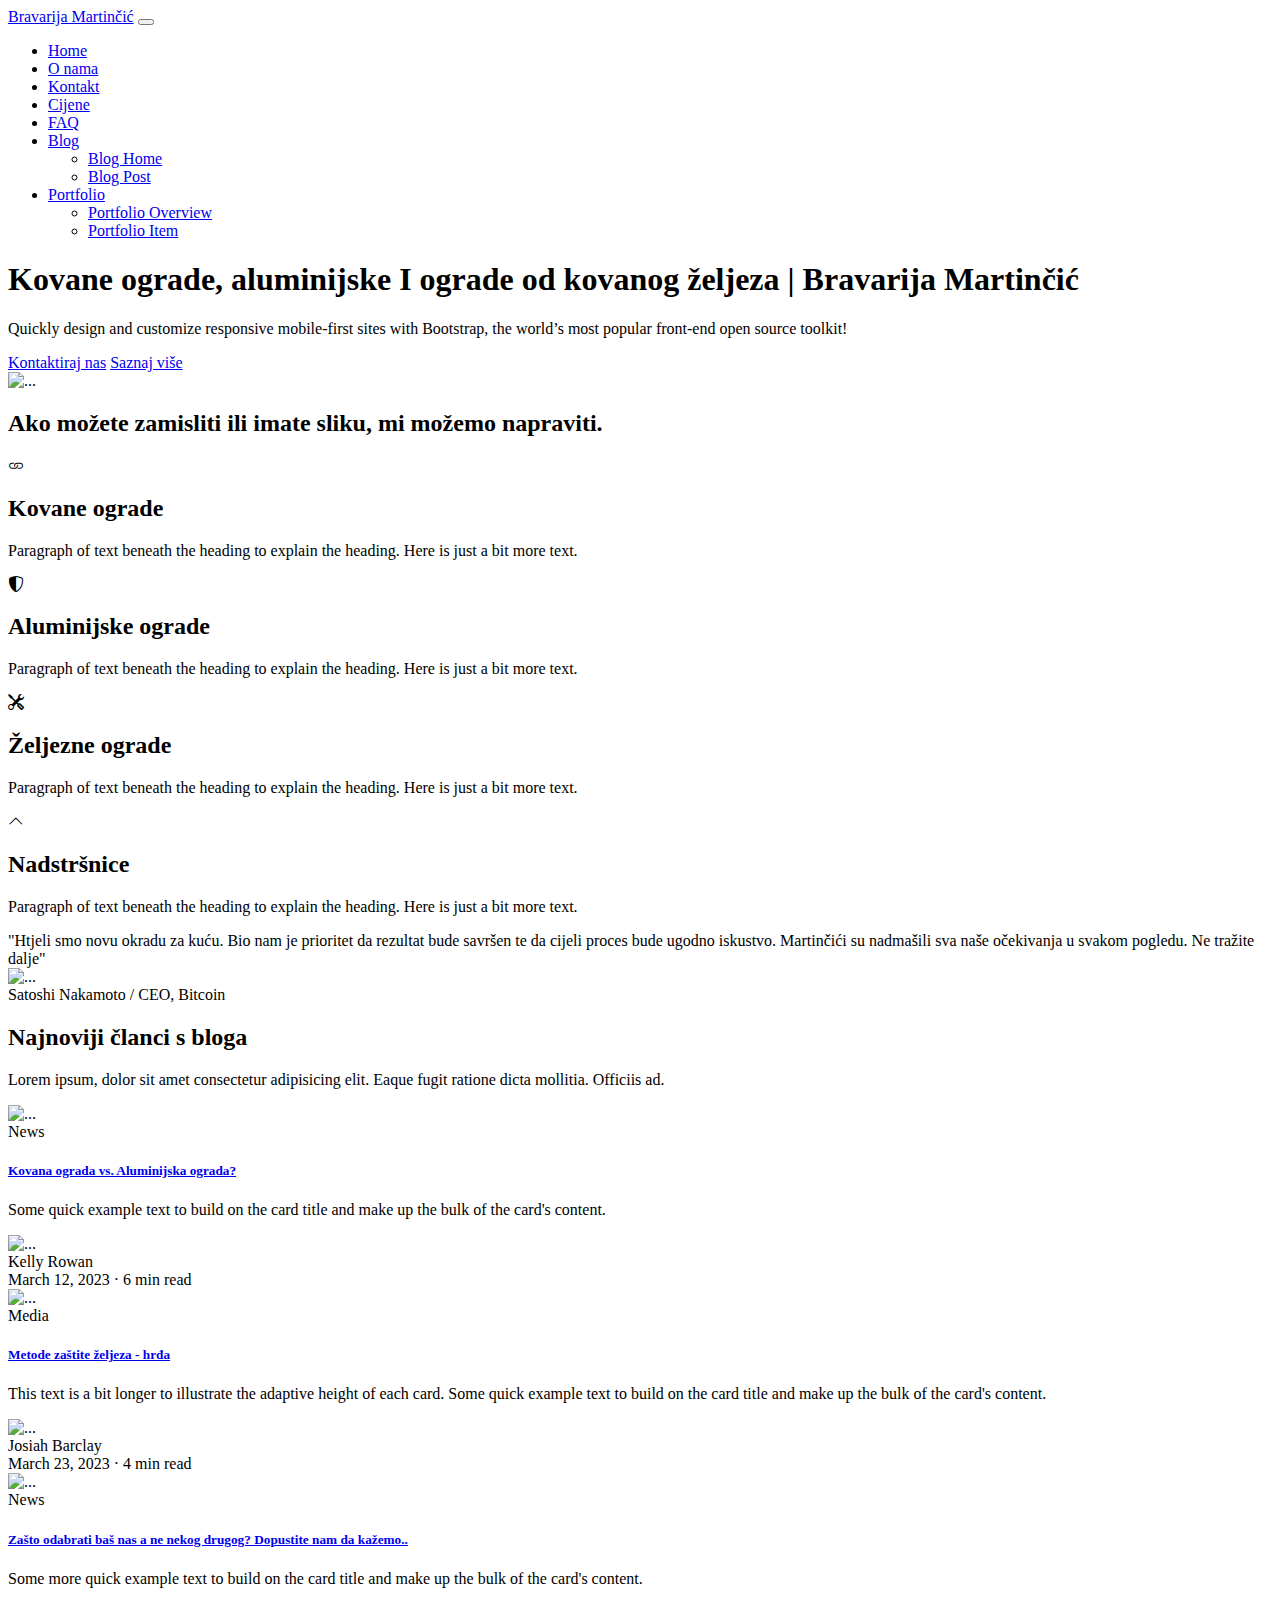
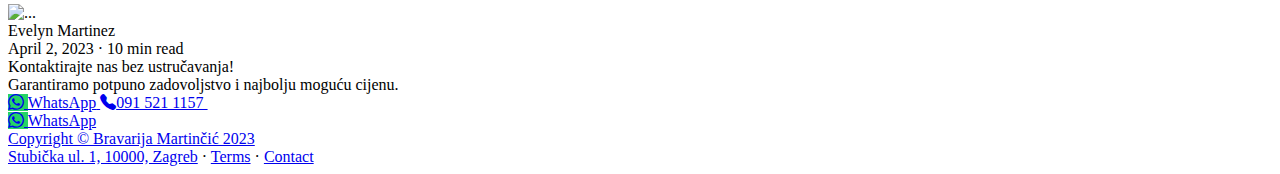
==== startbootstrap-modern-business-gh-pages/index.html @ 23fde4fb "Add files via upload" ====
<!DOCTYPE html>
<html lang="en">
    <head>
        <meta charset="utf-8">
        <meta name="viewport" content="width=device-width, initial-scale=1, shrink-to-fit=no">
        <meta name="description" content="">
        <meta name="author" content="">
        <title>Modern Business - Start Bootstrap Template</title>
	<meta name="robots" content="noindex">
        <!-- Favicon-->
        <link rel="icon" type="image/x-icon" href="assets/favicon.ico">
        <!-- Bootstrap icons-->
        <link href="https://cdn.jsdelivr.net/npm/bootstrap-icons@1.5.0/font/bootstrap-icons.css" rel="stylesheet">
        <!-- Core theme CSS (includes Bootstrap)-->
        <link href="css/styles.css" rel="stylesheet">
    </head>
    <body class="d-flex flex-column h-100">
        <main class="flex-shrink-0">
            <!-- Navigation-->
<nav class="navbar navbar-expand-lg navbar-dark bg-dark fixed-top">
  <div class="container px-5">
    <a class="navbar-brand" href="index.html">Bravarija Martinčić</a>
    <button class="navbar-toggler" type="button" data-bs-toggle="collapse" data-bs-target="#navbarSupportedContent" aria-controls="navbarSupportedContent" aria-expanded="false" aria-label="Toggle navigation">
      <span class="navbar-toggler-icon"></span>
    </button>
    <div class="collapse navbar-collapse" id="navbarSupportedContent">
      <ul class="navbar-nav ms-auto mb-2 mb-lg-0">
        <li class="nav-item"><a class="nav-link" href="index.html">Home</a></li>
        <li class="nav-item"><a class="nav-link" href="about.html">O nama</a></li>
        <li class="nav-item"><a class="nav-link" href="contact.html">Kontakt</a></li>
        <li class="nav-item"><a class="nav-link" href="pricing.html">Cijene</a></li>
        <li class="nav-item"><a class="nav-link" href="faq.html">FAQ</a></li>
        <li class="nav-item dropdown">
          <a class="nav-link dropdown-toggle" id="navbarDropdownBlog" href="#" role="button" data-bs-toggle="dropdown" aria-expanded="false">Blog</a>
          <ul class="dropdown-menu dropdown-menu-end" aria-labelledby="navbarDropdownBlog">
            <li><a class="dropdown-item" href="blog-home.html">Blog Home</a></li>
            <li><a class="dropdown-item" href="blog-post.html">Blog Post</a></li>
          </ul>
        </li>
        <li class="nav-item dropdown">
          <a class="nav-link dropdown-toggle" id="navbarDropdownPortfolio" href="#" role="button" data-bs-toggle="dropdown" aria-expanded="false">Portfolio</a>
          <ul class="dropdown-menu dropdown-menu-end" aria-labelledby="navbarDropdownPortfolio">
            <li><a class="dropdown-item" href="portfolio-overview.html">Portfolio Overview</a></li>
            <li><a class="dropdown-item" href="portfolio-item.html">Portfolio Item</a></li>
          </ul>
        </li>
      </ul>
    </div>
  </div>
</nav>

            <!-- Header-->
            <header class="bg-dark py-5">
                <div class="container px-5">
                    <div class="row gx-5 align-items-center justify-content-center">
                        <div class="col-lg-8 col-xl-7 col-xxl-6">
                            <div class="my-5 text-center text-xl-start">
                                <h1 class="display-5 fw-bolder text-white mb-2">Kovane ograde, aluminijske I ograde od kovanog željeza | Bravarija Martinčić</h1>
                                <p class="lead fw-normal text-white-50 mb-4">Quickly design and customize responsive mobile-first sites with Bootstrap, the world’s most popular front-end open source toolkit!</p>
                                <div class="d-grid gap-3 d-sm-flex justify-content-sm-center justify-content-xl-start">
                                    <a class="btn btn-primary btn-lg px-4 me-sm-3" href="#features">Kontaktiraj nas</a>
                                    <a class="btn btn-outline-light btn-lg px-4" href="#!">Saznaj više</a>
                                </div>
                            </div>
                        </div>
                        <div class="col-xl-5 col-xxl-6 d-none d-xl-block text-center"><img class="img-fluid rounded-3 my-5" src="images/kovana-ograda-bravarija.jpg" alt="..." ></div>
                    </div>
                </div>
            </header>
            <!-- Features section-->
            <section class="py-5" id="features">
                <div class="container px-5 my-5">
                    <div class="row gx-5">
                        <div class="col-lg-4 mb-5 mb-lg-0"><h2 class="fw-bolder mb-0">Ako možete zamisliti ili imate sliku, mi možemo napraviti.</h2></div>
                        <div class="col-lg-8">
                            <div class="row gx-5 row-cols-1 row-cols-md-2">
                                <div class="col mb-5 h-100">
                                    <div class="feature bg-primary bg-gradient text-white rounded-3 mb-3"><i class="bi bi-link"></i></div>
                                    <h2 class="h5">Kovane ograde</h2>
                                    <p class="mb-0">Paragraph of text beneath the heading to explain the heading. Here is just a bit more text.</p>
                                </div>
                                <div class="col mb-5 h-100">
                                    <div class="feature bg-primary bg-gradient text-white rounded-3 mb-3"><i class="bi bi-shield-shaded"></i></div>
                                    <h2 class="h5">Aluminijske ograde</h2>
                                    <p class="mb-0">Paragraph of text beneath the heading to explain the heading. Here is just a bit more text.</p>
                                </div>
                                <div class="col mb-5 mb-md-0 h-100">
                                    <div class="feature bg-primary bg-gradient text-white rounded-3 mb-3"><i class="bi bi-tools"></i></div>
                                    <h2 class="h5">Željezne ograde</h2>
                                    <p class="mb-0">Paragraph of text beneath the heading to explain the heading. Here is just a bit more text.</p>
                                </div>
                                <div class="col h-100">
                                    <div class="feature bg-primary bg-gradient text-white rounded-3 mb-3"><i class="bi bi-chevron-up"></i></div>
                                    <h2 class="h5">Nadstršnice</h2>
                                    <p class="mb-0">Paragraph of text beneath the heading to explain the heading. Here is just a bit more text.</p>
                                </div>
                            </div>
                        </div>
                    </div>
                </div>
            </section>
            <!-- Testimonial section-->
            <div class="py-5 bg-light">
                <div class="container px-5 my-5">
                    <div class="row gx-5 justify-content-center">
                        <div class="col-lg-10 col-xl-7">
                            <div class="text-center">
                                <div class="fs-4 mb-4 fst-italic">"Htjeli smo novu okradu za kuću. Bio nam je prioritet da rezultat bude savršen te da cijeli proces bude ugodno iskustvo. Martinčići su nadmašili sva naše očekivanja u svakom pogledu. Ne tražite dalje"</div>
                                <div class="d-flex align-items-center justify-content-center">
                                    <img class="rounded-circle me-3" src="https://dummyimage.com/40x40/ced4da/6c757d" alt="..." >
                                    <div class="fw-bold">
                                        Satoshi Nakamoto
                                        <span class="fw-bold text-primary mx-1">/</span>
                                        CEO, Bitcoin
                                    </div>
                                </div>
                            </div>
                        </div>
                    </div>
                </div>
            </div>
            <!-- Blog preview section-->
            <section class="py-5">
                <div class="container px-5 my-5">
                    <div class="row gx-5 justify-content-center">
                        <div class="col-lg-8 col-xl-6">
                            <div class="text-center">
                                <h2 class="fw-bolder">Najnoviji članci s bloga</h2>
                                <p class="lead fw-normal text-muted mb-5">Lorem ipsum, dolor sit amet consectetur adipisicing elit. Eaque fugit ratione dicta mollitia. Officiis ad.</p>
                            </div>
                        </div>
                    </div>
                    <div class="row gx-5">
                        <div class="col-lg-4 mb-5">
                            <div class="card h-100 shadow border-0">
                                <img class="card-img-top" src="https://dummyimage.com/600x350/ced4da/6c757d" alt="..." >
                                <div class="card-body p-4">
                                    <div class="badge bg-primary bg-gradient rounded-pill mb-2">News</div>
                                    <a class="text-decoration-none link-dark stretched-link" href="#!"><h5 class="card-title mb-3">Kovana ograda vs. Aluminijska ograda?</h5></a>
                                    <p class="card-text mb-0">Some quick example text to build on the card title and make up the bulk of the card's content.</p>
                                </div>
                                <div class="card-footer p-4 pt-0 bg-transparent border-top-0">
                                    <div class="d-flex align-items-end justify-content-between">
                                        <div class="d-flex align-items-center">
                                            <img class="rounded-circle me-3" src="https://dummyimage.com/40x40/ced4da/6c757d" alt="..." >
                                            <div class="small">
                                                <div class="fw-bold">Kelly Rowan</div>
                                                <div class="text-muted">March 12, 2023 &middot; 6 min read</div>
                                            </div>
                                        </div>
                                    </div>
                                </div>
                            </div>
                        </div>
                        <div class="col-lg-4 mb-5">
                            <div class="card h-100 shadow border-0">
                                <img class="card-img-top" src="https://dummyimage.com/600x350/adb5bd/495057" alt="..." >
                                <div class="card-body p-4">
                                    <div class="badge bg-primary bg-gradient rounded-pill mb-2">Media</div>
                                    <a class="text-decoration-none link-dark stretched-link" href="#!"><h5 class="card-title mb-3">Metode zaštite željeza - hrđa</h5></a>
                                    <p class="card-text mb-0">This text is a bit longer to illustrate the adaptive height of each card. Some quick example text to build on the card title and make up the bulk of the card's content.</p>
                                </div>
                                <div class="card-footer p-4 pt-0 bg-transparent border-top-0">
                                    <div class="d-flex align-items-end justify-content-between">
                                        <div class="d-flex align-items-center">
                                            <img class="rounded-circle me-3" src="https://dummyimage.com/40x40/ced4da/6c757d" alt="..." >
                                            <div class="small">
                                                <div class="fw-bold">Josiah Barclay</div>
                                                <div class="text-muted">March 23, 2023 &middot; 4 min read</div>
                                            </div>
                                        </div>
                                    </div>
                                </div>
                            </div>
                        </div>
                        <div class="col-lg-4 mb-5">
                            <div class="card h-100 shadow border-0">
                                <img class="card-img-top" src="https://dummyimage.com/600x350/6c757d/343a40" alt="..." >
                                <div class="card-body p-4">
                                    <div class="badge bg-primary bg-gradient rounded-pill mb-2">News</div>
                                    <a class="text-decoration-none link-dark stretched-link" href="#!"><h5 class="card-title mb-3">Zašto odabrati baš nas a ne nekog drugog? Dopustite nam da kažemo..</h5></a>
                                    <p class="card-text mb-0">Some more quick example text to build on the card title and make up the bulk of the card's content.</p>
                                </div>
                                <div class="card-footer p-4 pt-0 bg-transparent border-top-0">
                                    <div class="d-flex align-items-end justify-content-between">
                                        <div class="d-flex align-items-center">
                                            <img class="rounded-circle me-3" src="https://dummyimage.com/40x40/ced4da/6c757d" alt="..." >
                                            <div class="small">
                                                <div class="fw-bold">Evelyn Martinez</div>
                                                <div class="text-muted">April 2, 2023 &middot; 10 min read</div>
                                            </div>
                                        </div>
                                    </div>
                                </div>
                            </div>
                        </div>
                    </div>

<aside class="bg-primary bg-gradient rounded-3 p-4 p-sm-5 mt-5">
  <div class="d-flex align-items-center justify-content-between flex-column flex-xl-row text-center text-xl-start">
    <div class="mb-4 mb-xl-0">
      <div class="fs-3 fw-bold text-white">Kontaktirajte nas bez ustručavanja!</div>
      <div class="text-white-50">Garantiramo potpuno zadovoljstvo i najbolju moguću cijenu.</div>
    </div>
    <div class="ms-xl-4">
      <div class="d-flex flex-column flex-md-row">
        <a href="https://api.whatsapp.com/send?phone=385915211157" target="_blank" rel="noopener noreferrer" class="small text-white d-flex align-items-center mb-2 mb-md-0 me-md-3">
          <span class="bg-whatsapp-green rounded-circle d-flex align-items-center justify-content-center" style="width: 40px; height: 40px;">
            <i class="bi bi-whatsapp fs-3 text-white"></i>
          </span>
          <span class="ms-2">WhatsApp</span>
        </a>
        <a href="tel:+385915211157" class="text-white text-decoration-none d-flex align-items-center mb-2 mb-md-0 me-md-3">
          <i class="bi bi-telephone-fill fs-4 me-2"></i>091 521 1157
        </a>
        <a href="mailto:info@bravarijamartincic.hr" class="white-link text-white text-decoration-none d-flex align-items-center mb-2 mb-md-0 me-md-3">
          <i class="bi bi-envelope-fill fs-4 me-2"></i>info@bravarijamartincic.hr
        </a>
      </div>
    </div>
  </div>
</aside>

<style>
.bg-whatsapp-green {
  background-color: #25D366;
}

.white-link {
  color: white;
}
.white-link:hover {
  color: white;
}
.white-link:visited {
  color: white;
}

@media only screen and (max-width: 768px) {
  .whatsapp-icon-text {
    display: none;
  }
  
  .whatsapp-icon-only {
    display: block;
  }
}

@media only screen and (min-width: 769px) {
  .whatsapp-icon-text {
    display: flex;
  }
  
  .whatsapp-icon-only {
    display: none;
  }
}
</style>

<div class="d-none d-md-block whatsapp-icon-text">
  <a href="https://api.whatsapp.com/send?phone=385915211157" target="_blank" rel="noopener noreferrer" class="small text-white d-flex align-items-center mb-2 mb-md-0 me-md-3">
    <span class="bg-whatsapp-green rounded-circle d-flex align-items-center justify-content-center" style="width: 40px; height: 40px;">
      <i class="bi bi-whatsapp fs-3 text-white"></i>
    </span>
    <span class="ms-2">WhatsApp</span>
  </a>
</div>

<div class="d-block d-md-none whatsapp-icon-only">
  <a href="https://api.whatsapp.com/send?phone=385915211157"






                            </div>
                        </div>
                    </aside>
                </div>
            </section>
        </main>
        <!-- Footer-->
   <footer class="bg-dark py-4 mt-auto">
  <div class="container px-5">
    <div class="row align-items-center justify-content-between flex-column flex-sm-row">
      <div class="col-auto">
        <div class="small m-0 text-white">Copyright
          &copy; Bravarija Martinčić 2023
        </div>
      </div>
      <div class="col-auto">
        <a class="link-light small" href="https://goo.gl/maps/E6EeCcBs7m1qWCoU7" target="_blank">Stubička ul. 1, 10000, Zagreb</a>
        <span class="text-white mx-1">&middot;</span>
        <a class="link-light small" href="#!">Terms</a>
        <span class="text-white mx-1">&middot;</span>
        <a class="link-light small" href="#!">Contact</a>
      </div>
    </div>
  </div>
</footer>
        <!-- Bootstrap core JS-->
        <script src="https://cdn.jsdelivr.net/npm/bootstrap@5.2.3/dist/js/bootstrap.bundle.min.js"></script>
        <!-- Core theme JS-->
        <script src="js/scripts.js"></script>
    </body>
</html>
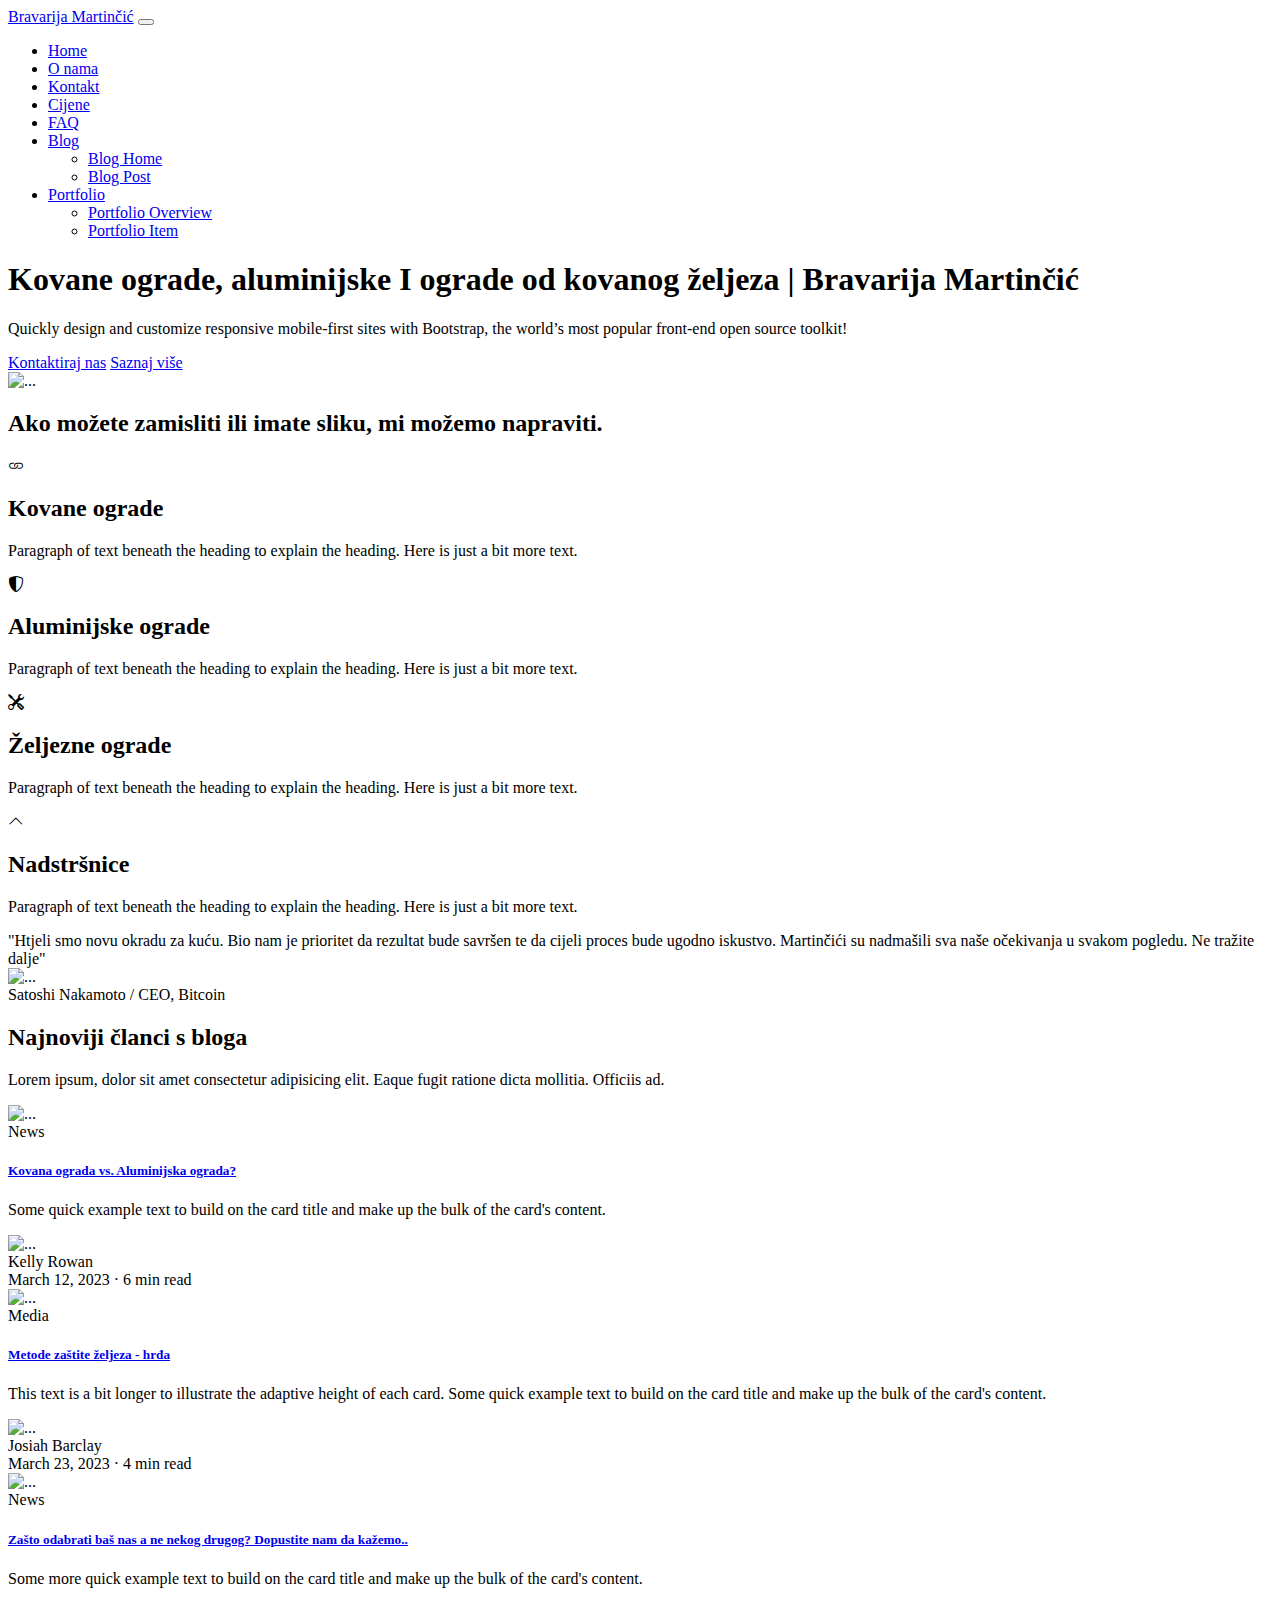
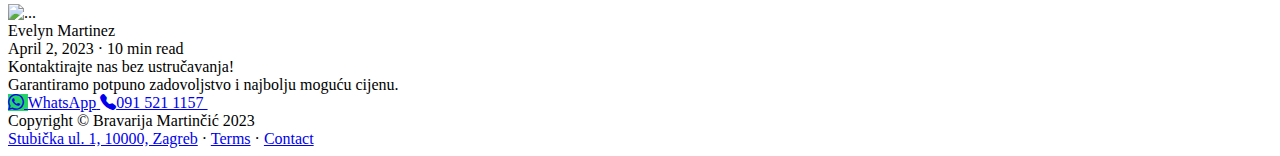
==== commit dbff857a: "Add files via upload" ====
--- a/startbootstrap-modern-business-gh-pages/index.html
+++ b/startbootstrap-modern-business-gh-pages/index.html
@@ -195,7 +195,7 @@
                             </div>
                         </div>
                     </div>
-
+<!-- Call to action-->
 <aside class="bg-primary bg-gradient rounded-3 p-4 p-sm-5 mt-5">
   <div class="d-flex align-items-center justify-content-between flex-column flex-xl-row text-center text-xl-start">
     <div class="mb-4 mb-xl-0">
@@ -204,16 +204,16 @@
     </div>
     <div class="ms-xl-4">
       <div class="d-flex flex-column flex-md-row">
-        <a href="https://api.whatsapp.com/send?phone=385915211157" target="_blank" rel="noopener noreferrer" class="small text-white d-flex align-items-center mb-2 mb-md-0 me-md-3">
+        <a href="https://api.whatsapp.com/send?phone=385915211157" target="_blank" rel="noopener noreferrer" class="small text-white d-inline-flex align-items-center mb-2 mb-md-0 me-md-3">
           <span class="bg-whatsapp-green rounded-circle d-flex align-items-center justify-content-center" style="width: 40px; height: 40px;">
             <i class="bi bi-whatsapp fs-3 text-white"></i>
           </span>
           <span class="ms-2">WhatsApp</span>
         </a>
-        <a href="tel:+385915211157" class="text-white text-decoration-none d-flex align-items-center mb-2 mb-md-0 me-md-3">
+        <a href="tel:+385915211157" class="text-white text-decoration-none d-inline-flex align-items-center mb-2 mb-md-0 me-md-3">
           <i class="bi bi-telephone-fill fs-4 me-2"></i>091 521 1157
         </a>
-        <a href="mailto:info@bravarijamartincic.hr" class="white-link text-white text-decoration-none d-flex align-items-center mb-2 mb-md-0 me-md-3">
+        <a href="mailto:info@bravarijamartincic.hr" class="white-link text-white text-decoration-none d-inline-flex align-items-center mb-2 mb-md-0 me-md-3">
           <i class="bi bi-envelope-fill fs-4 me-2"></i>info@bravarijamartincic.hr
         </a>
       </div>
@@ -235,39 +235,7 @@
 .white-link:visited {
   color: white;
 }
-
-@media only screen and (max-width: 768px) {
-  .whatsapp-icon-text {
-    display: none;
-  }
-  
-  .whatsapp-icon-only {
-    display: block;
-  }
-}
-
-@media only screen and (min-width: 769px) {
-  .whatsapp-icon-text {
-    display: flex;
-  }
-  
-  .whatsapp-icon-only {
-    display: none;
-  }
-}
 </style>
-
-<div class="d-none d-md-block whatsapp-icon-text">
-  <a href="https://api.whatsapp.com/send?phone=385915211157" target="_blank" rel="noopener noreferrer" class="small text-white d-flex align-items-center mb-2 mb-md-0 me-md-3">
-    <span class="bg-whatsapp-green rounded-circle d-flex align-items-center justify-content-center" style="width: 40px; height: 40px;">
-      <i class="bi bi-whatsapp fs-3 text-white"></i>
-    </span>
-    <span class="ms-2">WhatsApp</span>
-  </a>
-</div>
-
-<div class="d-block d-md-none whatsapp-icon-only">
-  <a href="https://api.whatsapp.com/send?phone=385915211157"
 
 
 
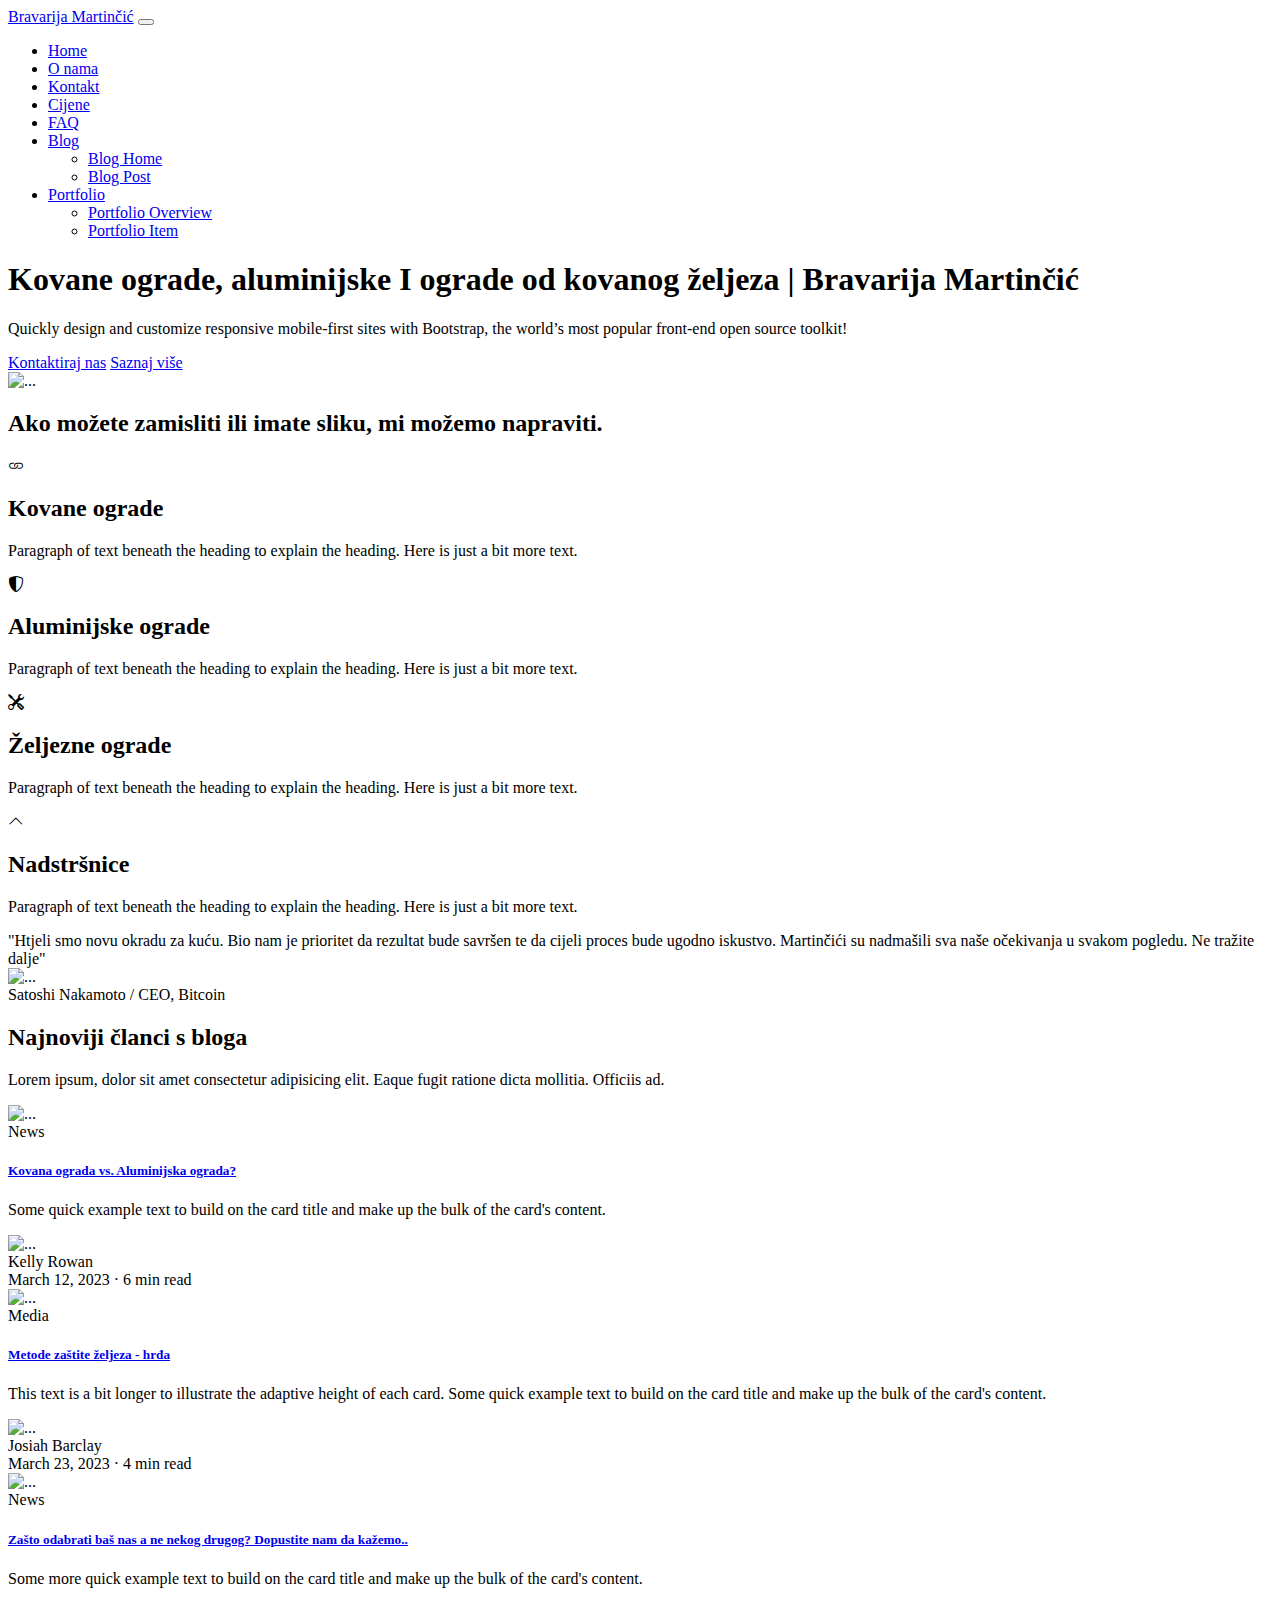
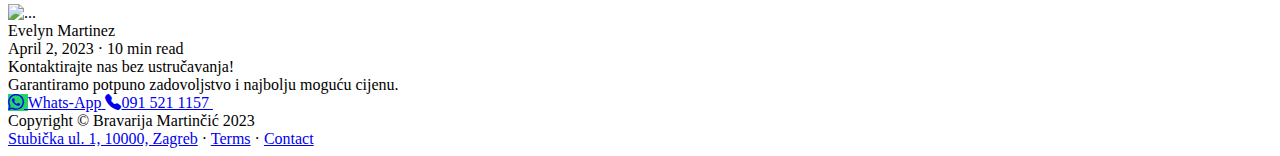
==== commit b4469e18: "Add files via upload" ====
--- a/startbootstrap-modern-business-gh-pages/index.html
+++ b/startbootstrap-modern-business-gh-pages/index.html
@@ -208,7 +208,7 @@
           <span class="bg-whatsapp-green rounded-circle d-flex align-items-center justify-content-center" style="width: 40px; height: 40px;">
             <i class="bi bi-whatsapp fs-3 text-white"></i>
           </span>
-          <span class="ms-2">WhatsApp</span>
+          <span class="ms-2">Whats-App</span>
         </a>
         <a href="tel:+385915211157" class="text-white text-decoration-none d-inline-flex align-items-center mb-2 mb-md-0 me-md-3">
           <i class="bi bi-telephone-fill fs-4 me-2"></i>091 521 1157
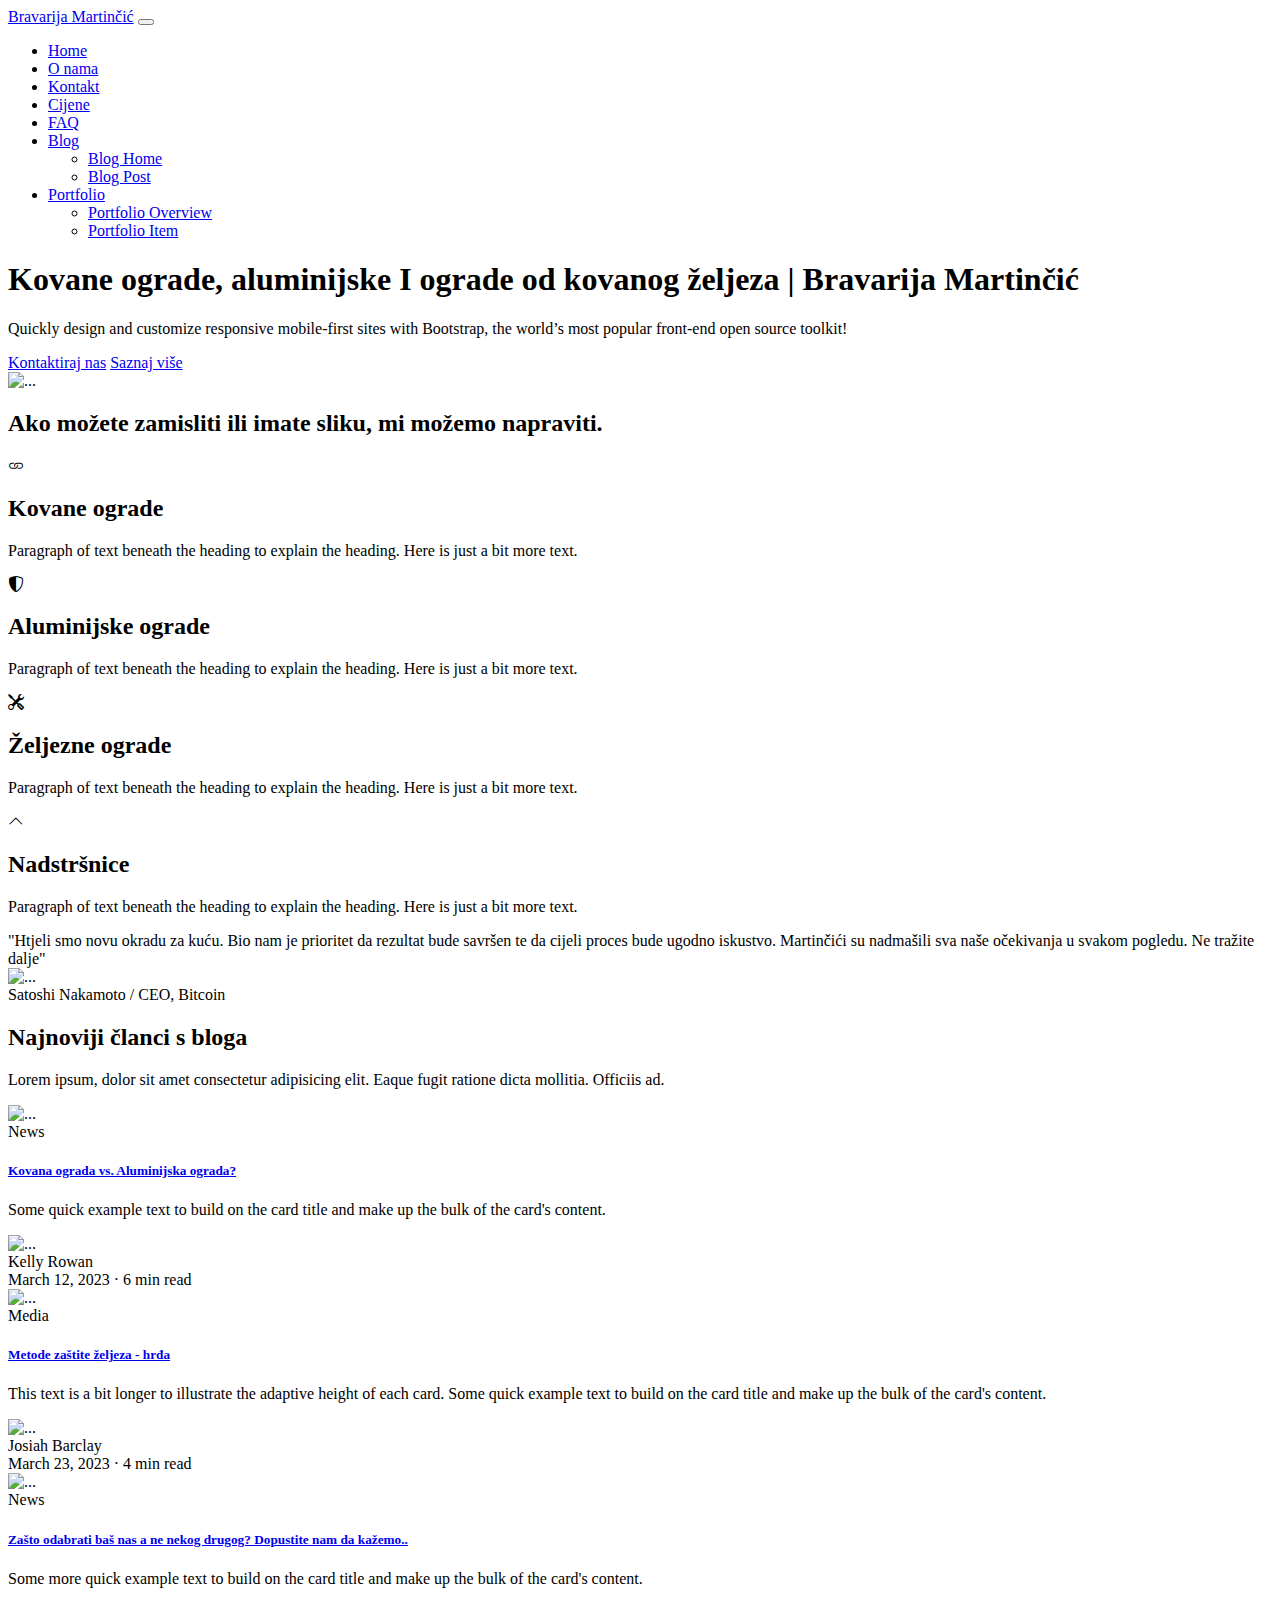
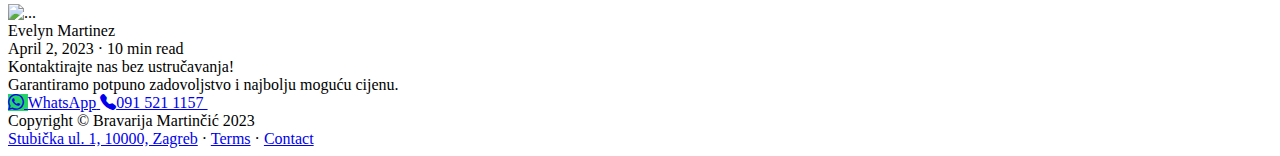
==== commit 4e631dac: "Add files via upload" ====
--- a/startbootstrap-modern-business-gh-pages/index.html
+++ b/startbootstrap-modern-business-gh-pages/index.html
@@ -208,7 +208,7 @@
           <span class="bg-whatsapp-green rounded-circle d-flex align-items-center justify-content-center" style="width: 40px; height: 40px;">
             <i class="bi bi-whatsapp fs-3 text-white"></i>
           </span>
-          <span class="ms-2">Whats-App</span>
+          <span class="ms-2">WhatsApp</span>
         </a>
         <a href="tel:+385915211157" class="text-white text-decoration-none d-inline-flex align-items-center mb-2 mb-md-0 me-md-3">
           <i class="bi bi-telephone-fill fs-4 me-2"></i>091 521 1157
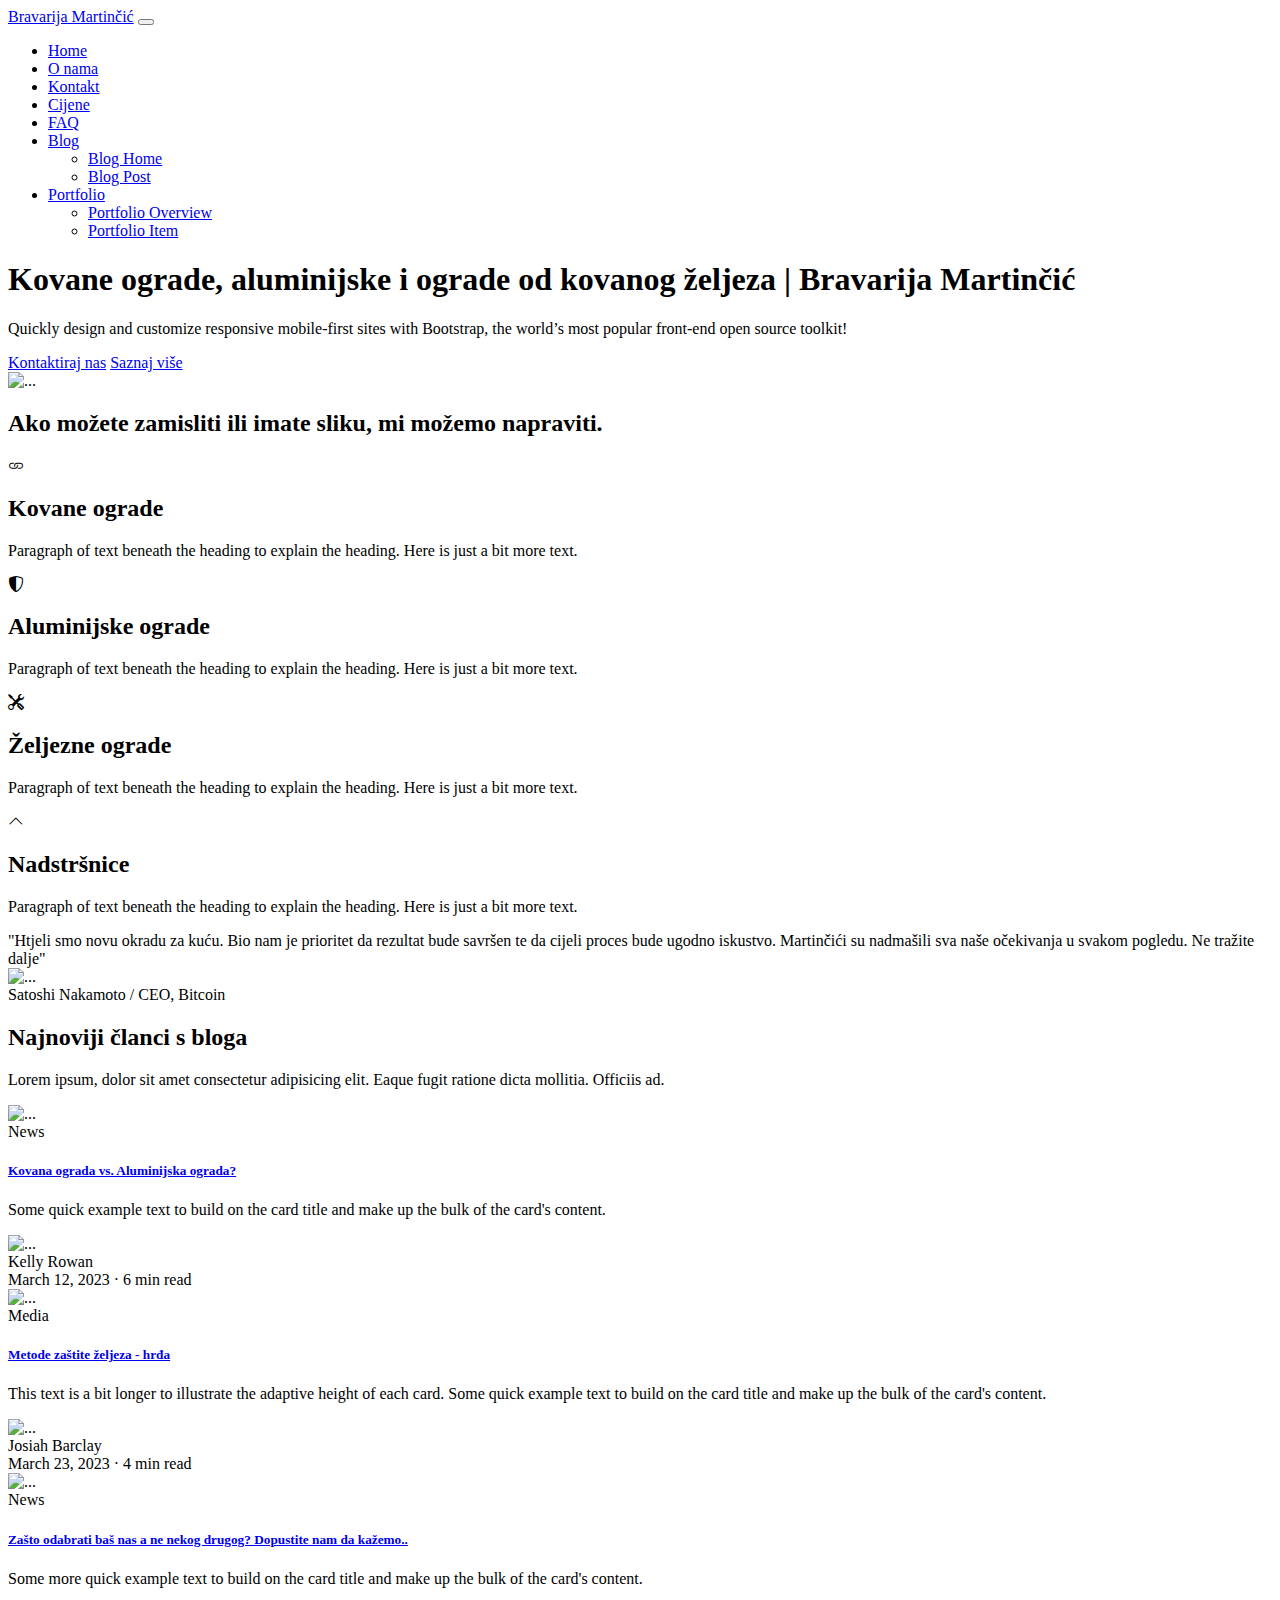
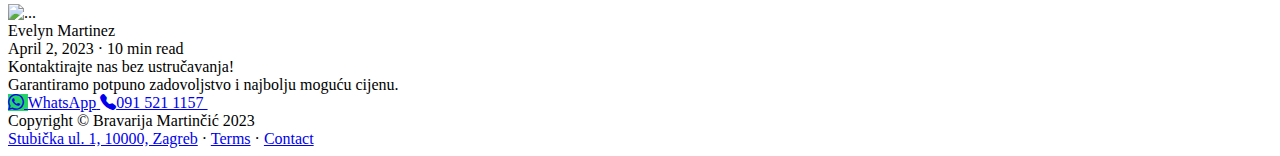
==== commit de68f63d: "Add files via upload" ====
--- a/startbootstrap-modern-business-gh-pages/index.html
+++ b/startbootstrap-modern-business-gh-pages/index.html
@@ -55,7 +55,7 @@
                     <div class="row gx-5 align-items-center justify-content-center">
                         <div class="col-lg-8 col-xl-7 col-xxl-6">
                             <div class="my-5 text-center text-xl-start">
-                                <h1 class="display-5 fw-bolder text-white mb-2">Kovane ograde, aluminijske I ograde od kovanog željeza | Bravarija Martinčić</h1>
+                                <h1 class="display-5 fw-bolder text-white mb-2">Kovane ograde, aluminijske i ograde od kovanog željeza | Bravarija Martinčić</h1>
                                 <p class="lead fw-normal text-white-50 mb-4">Quickly design and customize responsive mobile-first sites with Bootstrap, the world’s most popular front-end open source toolkit!</p>
                                 <div class="d-grid gap-3 d-sm-flex justify-content-sm-center justify-content-xl-start">
                                     <a class="btn btn-primary btn-lg px-4 me-sm-3" href="#features">Kontaktiraj nas</a>
@@ -133,7 +133,7 @@
                     <div class="row gx-5">
                         <div class="col-lg-4 mb-5">
                             <div class="card h-100 shadow border-0">
-                                <img class="card-img-top" src="https://dummyimage.com/600x350/ced4da/6c757d" alt="..." >
+                                <img class="card-img-top" src="images/1.jpg" alt="..." >
                                 <div class="card-body p-4">
                                     <div class="badge bg-primary bg-gradient rounded-pill mb-2">News</div>
                                     <a class="text-decoration-none link-dark stretched-link" href="#!"><h5 class="card-title mb-3">Kovana ograda vs. Aluminijska ograda?</h5></a>
@@ -154,7 +154,7 @@
                         </div>
                         <div class="col-lg-4 mb-5">
                             <div class="card h-100 shadow border-0">
-                                <img class="card-img-top" src="https://dummyimage.com/600x350/adb5bd/495057" alt="..." >
+                                <img class="card-img-top" src="images/1.jpg" alt="..." >
                                 <div class="card-body p-4">
                                     <div class="badge bg-primary bg-gradient rounded-pill mb-2">Media</div>
                                     <a class="text-decoration-none link-dark stretched-link" href="#!"><h5 class="card-title mb-3">Metode zaštite željeza - hrđa</h5></a>
@@ -175,7 +175,7 @@
                         </div>
                         <div class="col-lg-4 mb-5">
                             <div class="card h-100 shadow border-0">
-                                <img class="card-img-top" src="https://dummyimage.com/600x350/6c757d/343a40" alt="..." >
+                                <img class="card-img-top" src="images/1.jpg" alt="..." >
                                 <div class="card-body p-4">
                                     <div class="badge bg-primary bg-gradient rounded-pill mb-2">News</div>
                                     <a class="text-decoration-none link-dark stretched-link" href="#!"><h5 class="card-title mb-3">Zašto odabrati baš nas a ne nekog drugog? Dopustite nam da kažemo..</h5></a>
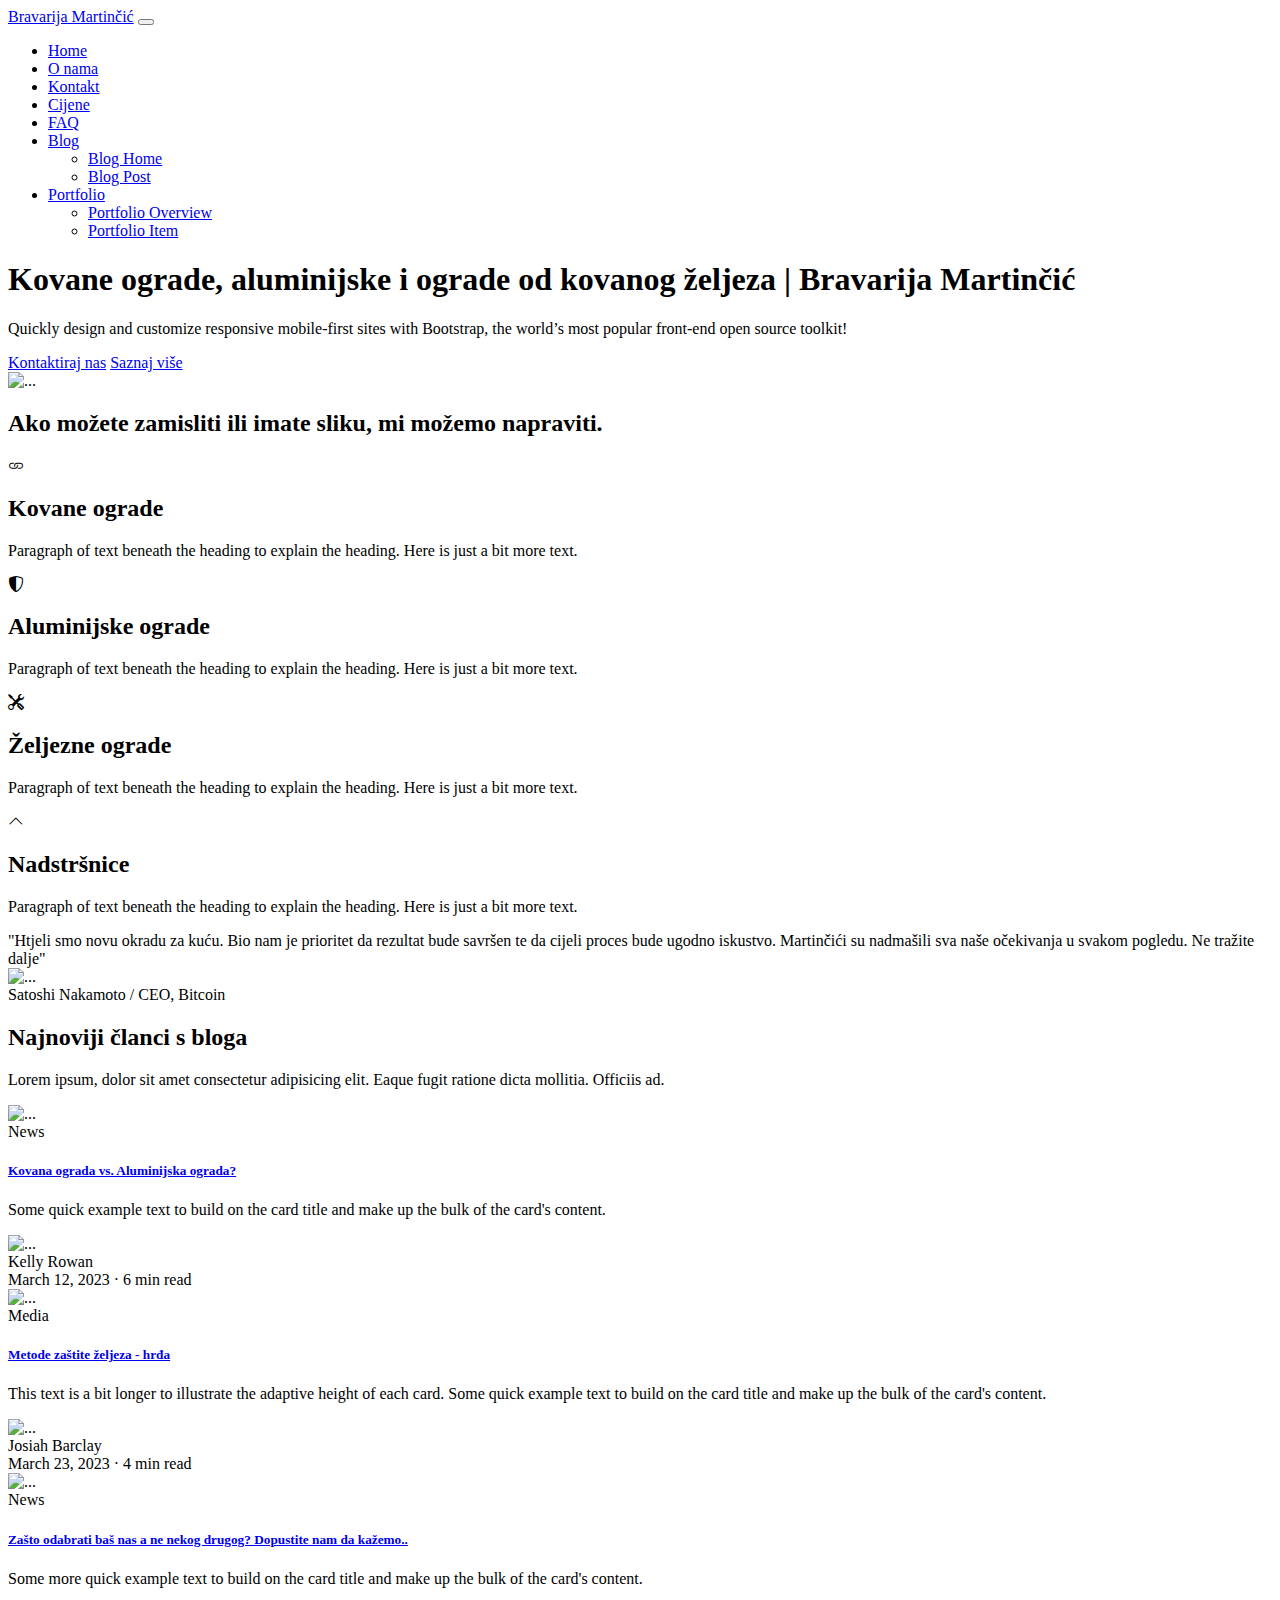
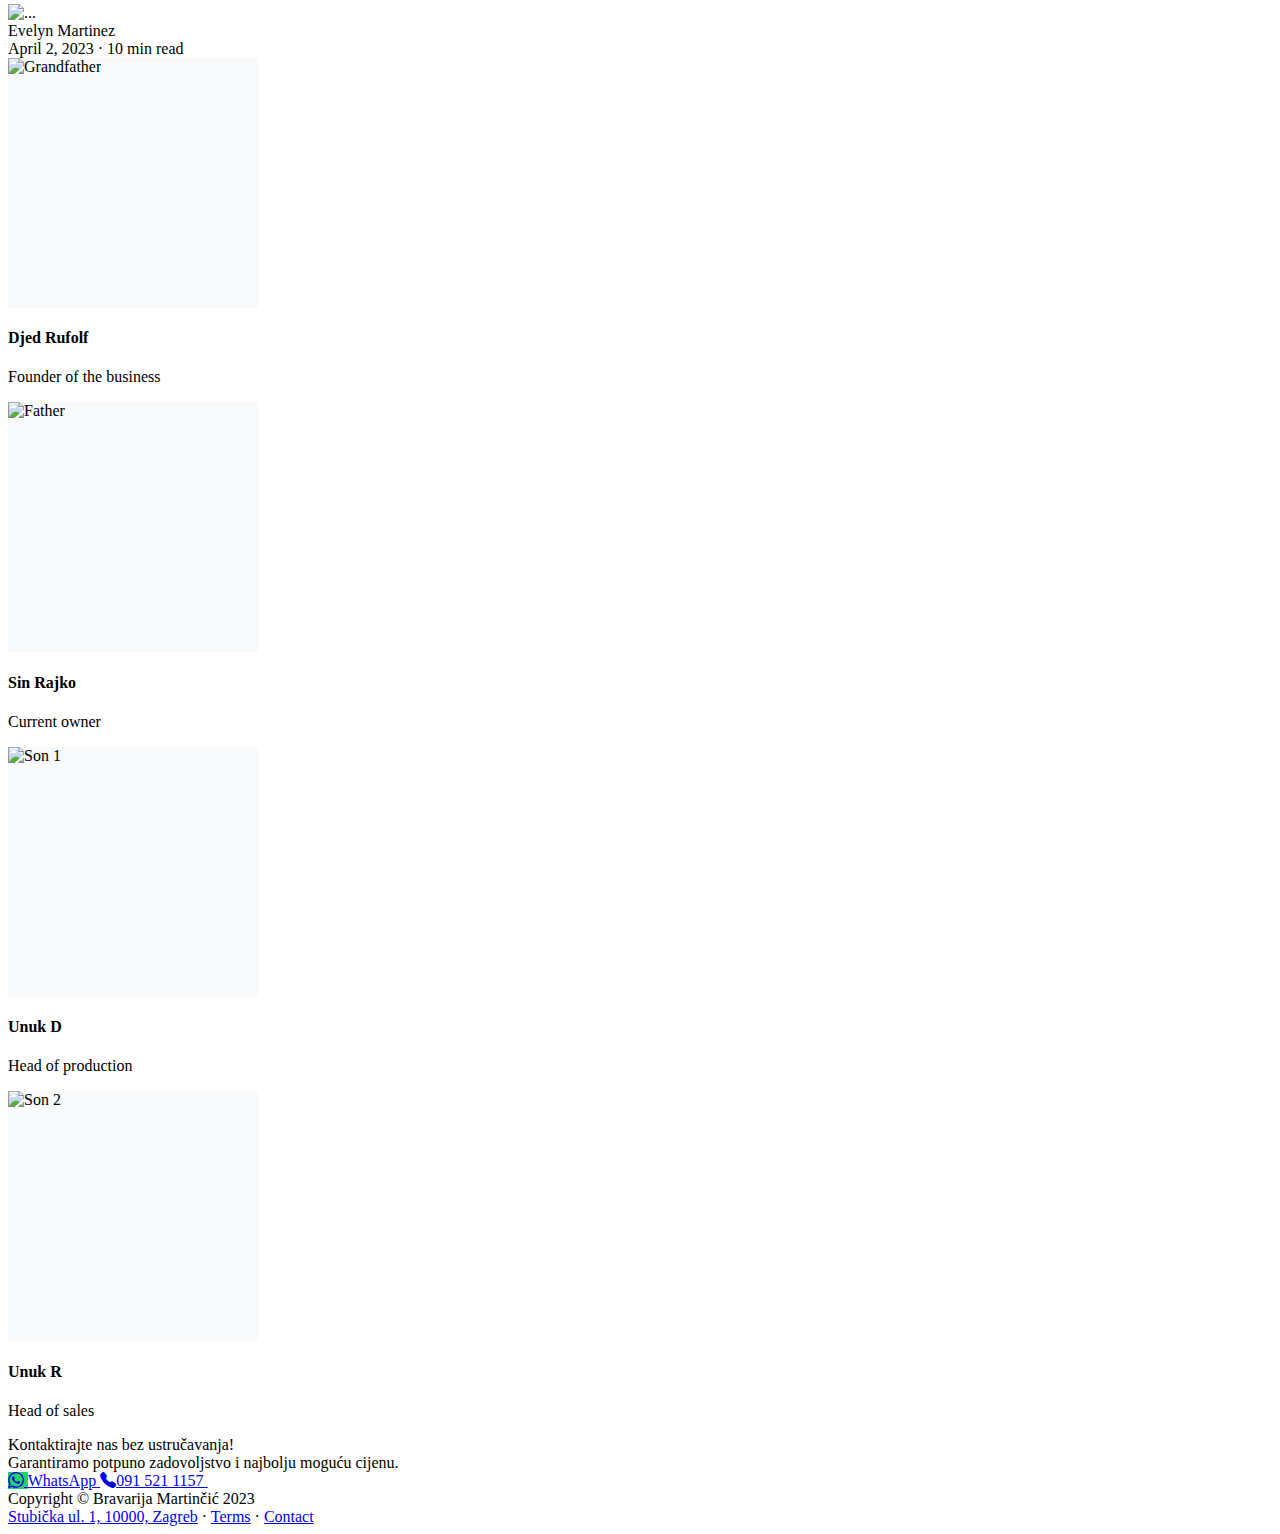
==== commit d0075975: "Add files via upload" ====
--- a/startbootstrap-modern-business-gh-pages/index.html
+++ b/startbootstrap-modern-business-gh-pages/index.html
@@ -195,6 +195,44 @@
                             </div>
                         </div>
                     </div>
+
+
+<section class="mt-5">
+  <div class="container">
+    <div class="row justify-content-center">
+      <div class="col-md-3 col-sm-6 d-flex flex-column justify-content-center align-items-center">
+        <div class="rounded-circle overflow-hidden d-flex justify-content-center align-items-center" style="width: 250px; height: 250px; background-color: #F8F9FA;">
+          <img src="images/12.jpg" class="img-fluid" alt="Grandfather">
+        </div>
+        <h4 class="text-center mt-4 mb-0">Djed Rufolf</h4>
+        <p class="text-center">Founder of the business</p>
+      </div>
+      <div class="col-md-3 col-sm-6 d-flex flex-column justify-content-center align-items-center">
+        <div class="rounded-circle overflow-hidden d-flex justify-content-center align-items-center" style="width: 250px; height: 250px; background-color: #F8F9FA;">
+          <img src="images/2.jpg" class="img-fluid" alt="Father">
+        </div>
+        <h4 class="text-center mt-4 mb-0">Sin Rajko</h4>
+        <p class="text-center">Current owner</p>
+      </div>
+      <div class="col-md-3 col-sm-6 d-flex flex-column justify-content-center align-items-center">
+        <div class="rounded-circle overflow-hidden d-flex justify-content-center align-items-center" style="width: 250px; height: 250px; background-color: #F8F9FA;">
+          <img src="images/2.jpg" class="img-fluid" alt="Son 1">
+        </div>
+        <h4 class="text-center mt-4 mb-0">Unuk D</h4>
+        <p class="text-center">Head of production</p>
+      </div>
+      <div class="col-md-3 col-sm-6 d-flex flex-column justify-content-center align-items-center">
+        <div class="rounded-circle overflow-hidden d-flex justify-content-center align-items-center" style="width: 250px; height: 250px; background-color: #F8F9FA;">
+          <img src="images/2.jpg" class="img-fluid" alt="Son 2">
+        </div>
+        <h4 class="text-center mt-4 mb-0">Unuk R</h4>
+        <p class="text-center">Head of sales</p>
+      </div>
+    </div>
+  </div>
+</section>
+
+
 <!-- Call to action-->
 <aside class="bg-primary bg-gradient rounded-3 p-4 p-sm-5 mt-5">
   <div class="d-flex align-items-center justify-content-between flex-column flex-xl-row text-center text-xl-start">
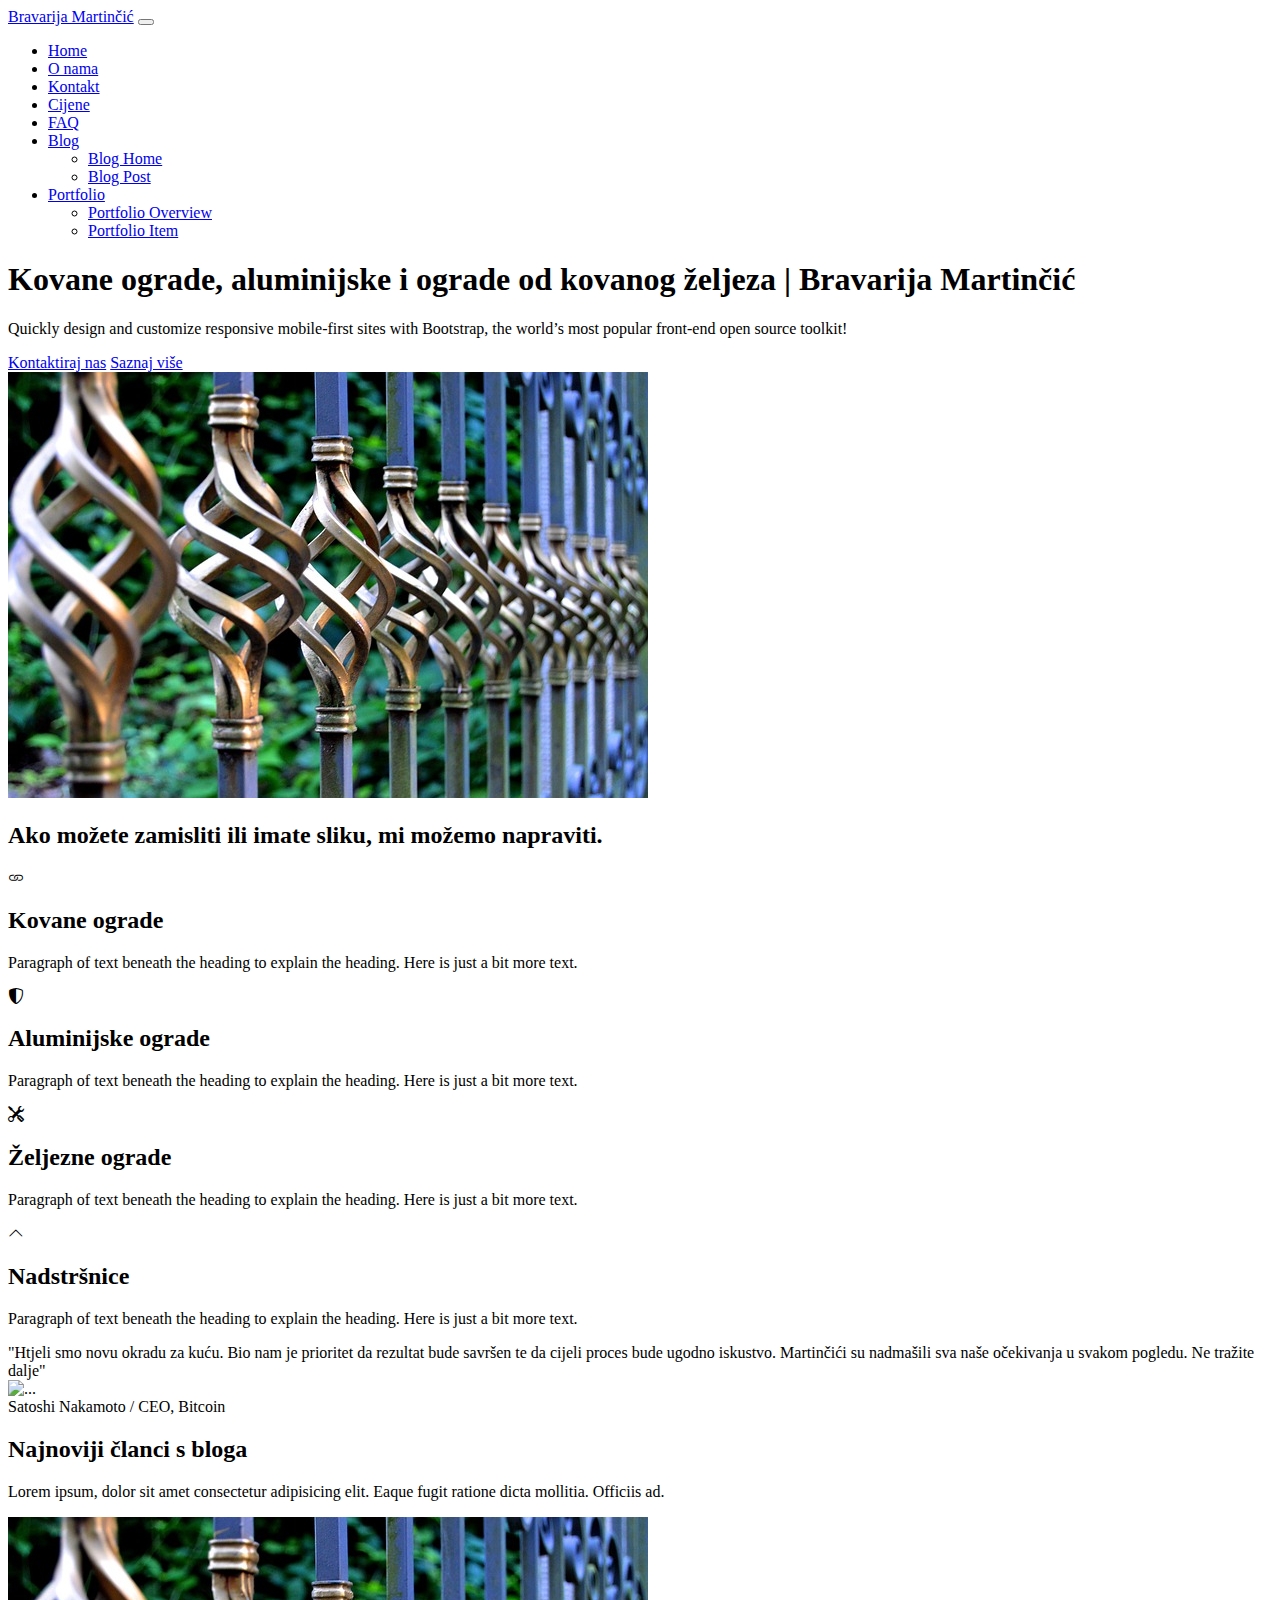
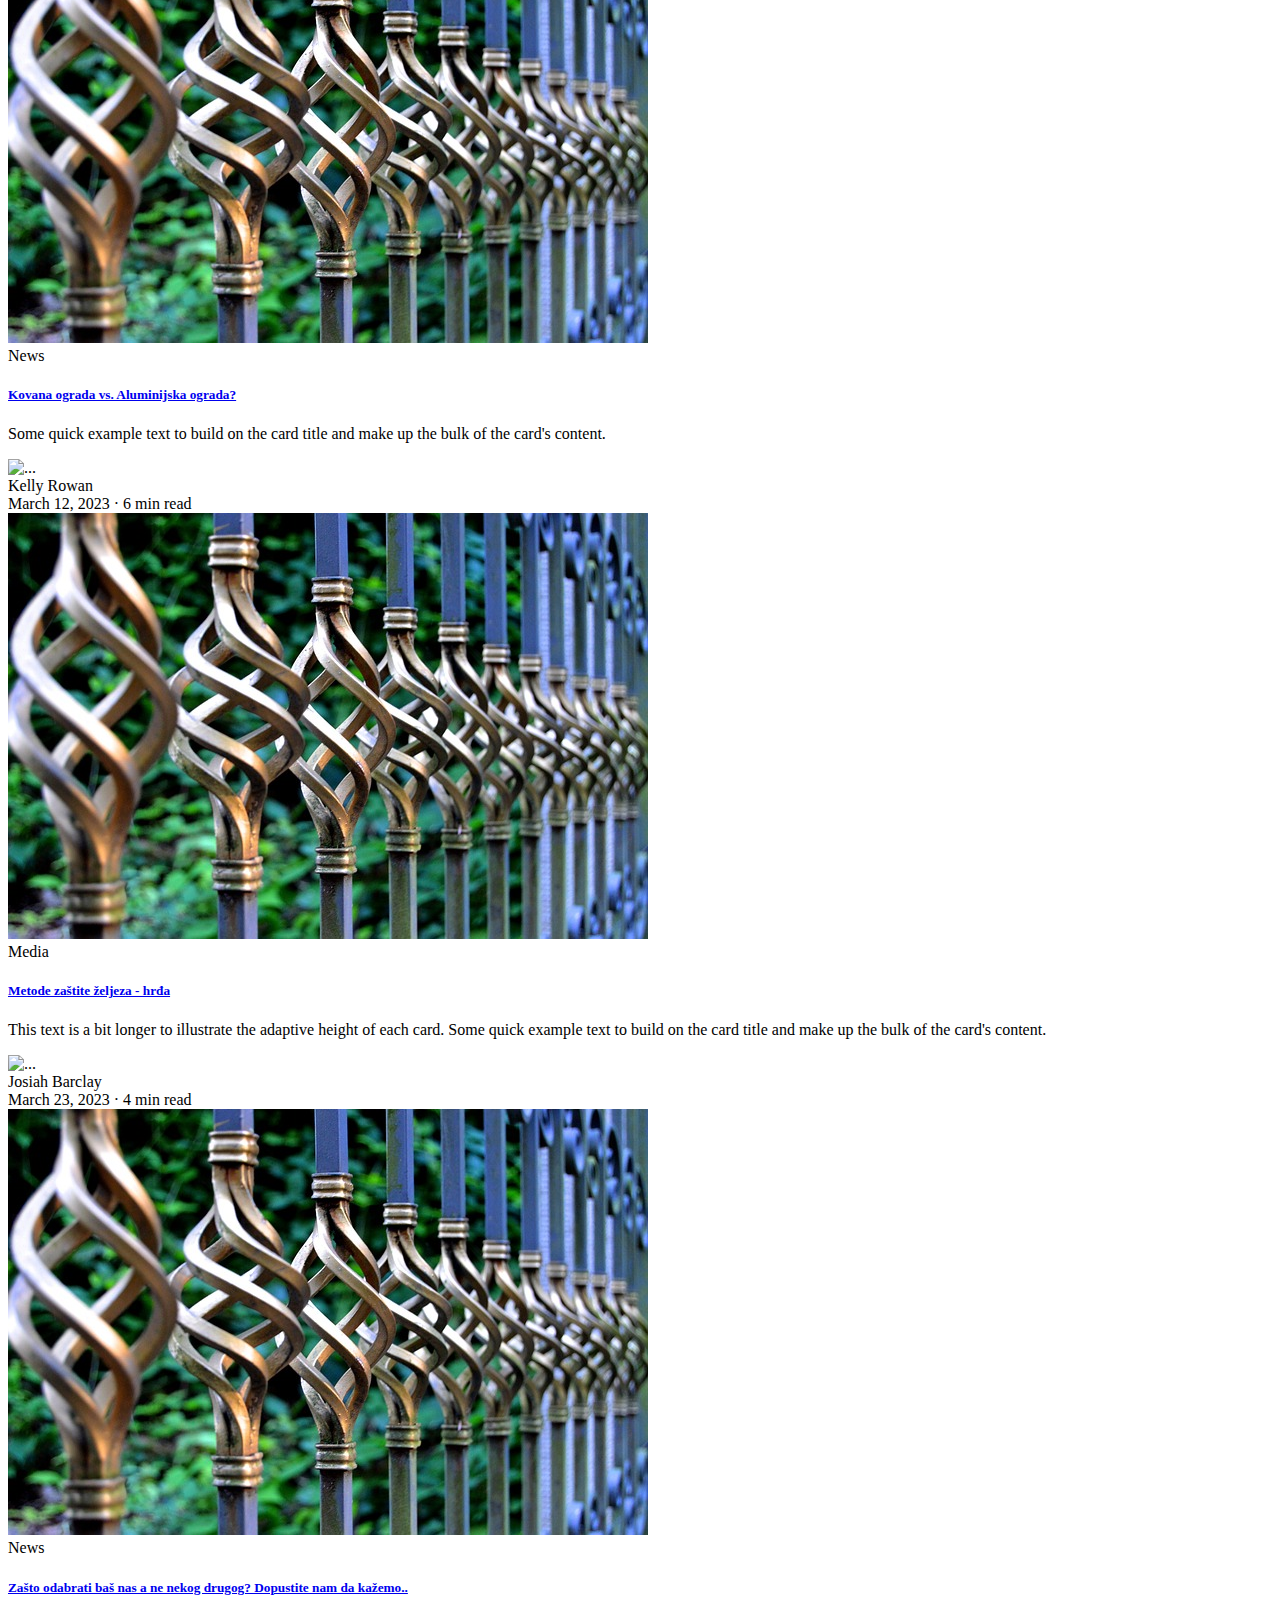
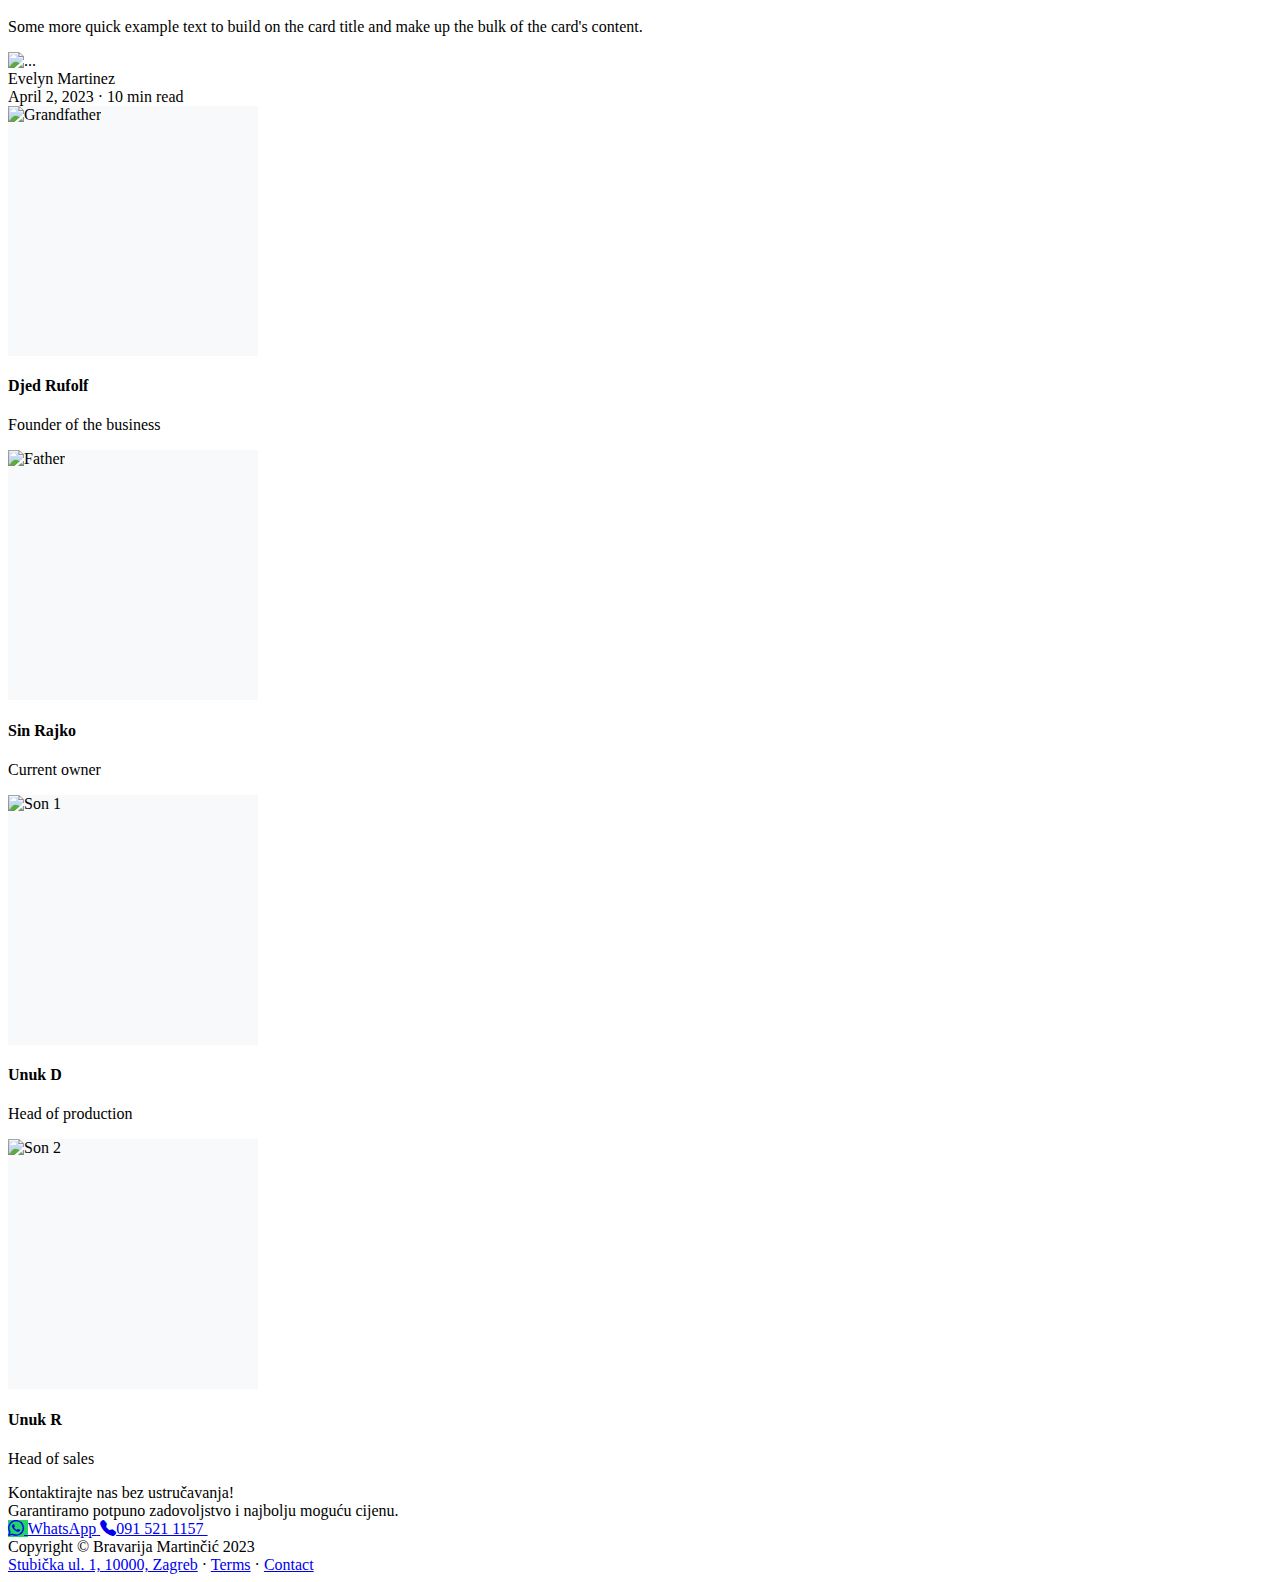
==== commit 242fdebf: "Add files via upload" ====
--- a/startbootstrap-modern-business-gh-pages/index.html
+++ b/startbootstrap-modern-business-gh-pages/index.html
@@ -16,10 +16,15 @@
     </head>
     <body class="d-flex flex-column h-100">
         <main class="flex-shrink-0">
-            <!-- Navigation-->
+<div id="top-section">
+  <!-- your content here -->
+</div>
+            
+
+<!-- Navigation-->
 <nav class="navbar navbar-expand-lg navbar-dark bg-dark fixed-top">
   <div class="container px-5">
-    <a class="navbar-brand" href="index.html">Bravarija Martinčić</a>
+    <a class="navbar-brand" href="#top-section">Bravarija Martinčić</a>
     <button class="navbar-toggler" type="button" data-bs-toggle="collapse" data-bs-target="#navbarSupportedContent" aria-controls="navbarSupportedContent" aria-expanded="false" aria-label="Toggle navigation">
       <span class="navbar-toggler-icon"></span>
     </button>
@@ -63,7 +68,7 @@
                                 </div>
                             </div>
                         </div>
-                        <div class="col-xl-5 col-xxl-6 d-none d-xl-block text-center"><img class="img-fluid rounded-3 my-5" src="images/kovana-ograda-bravarija.jpg" alt="..." ></div>
+                        <div class="col-xl-5 col-xxl-6 d-none d-xl-block text-center"><img class="img-fluid rounded-3 my-5" src="images/kovana-ograda2.jpg" alt="..." ></div>
                     </div>
                 </div>
             </header>
@@ -133,7 +138,7 @@
                     <div class="row gx-5">
                         <div class="col-lg-4 mb-5">
                             <div class="card h-100 shadow border-0">
-                                <img class="card-img-top" src="images/1.jpg" alt="..." >
+                                <img class="card-img-top" src="images/kovana-ograda2.jpg" alt="..." >
                                 <div class="card-body p-4">
                                     <div class="badge bg-primary bg-gradient rounded-pill mb-2">News</div>
                                     <a class="text-decoration-none link-dark stretched-link" href="#!"><h5 class="card-title mb-3">Kovana ograda vs. Aluminijska ograda?</h5></a>
@@ -154,7 +159,7 @@
                         </div>
                         <div class="col-lg-4 mb-5">
                             <div class="card h-100 shadow border-0">
-                                <img class="card-img-top" src="images/1.jpg" alt="..." >
+                                <img class="card-img-top" src="images/kovana-ograda2.jpg" alt="..." >
                                 <div class="card-body p-4">
                                     <div class="badge bg-primary bg-gradient rounded-pill mb-2">Media</div>
                                     <a class="text-decoration-none link-dark stretched-link" href="#!"><h5 class="card-title mb-3">Metode zaštite željeza - hrđa</h5></a>
@@ -175,7 +180,7 @@
                         </div>
                         <div class="col-lg-4 mb-5">
                             <div class="card h-100 shadow border-0">
-                                <img class="card-img-top" src="images/1.jpg" alt="..." >
+                                <img class="card-img-top" src="images/kovana-ograda2.jpg" alt="..." >
                                 <div class="card-body p-4">
                                     <div class="badge bg-primary bg-gradient rounded-pill mb-2">News</div>
                                     <a class="text-decoration-none link-dark stretched-link" href="#!"><h5 class="card-title mb-3">Zašto odabrati baš nas a ne nekog drugog? Dopustite nam da kažemo..</h5></a>
@@ -200,28 +205,28 @@
 <section class="mt-5">
   <div class="container">
     <div class="row justify-content-center">
-      <div class="col-md-3 col-sm-6 d-flex flex-column justify-content-center align-items-center">
+      <div class="col-lg-3 col-md-4 col-sm-6 mb-4">
         <div class="rounded-circle overflow-hidden d-flex justify-content-center align-items-center" style="width: 250px; height: 250px; background-color: #F8F9FA;">
           <img src="images/12.jpg" class="img-fluid" alt="Grandfather">
         </div>
         <h4 class="text-center mt-4 mb-0">Djed Rufolf</h4>
         <p class="text-center">Founder of the business</p>
       </div>
-      <div class="col-md-3 col-sm-6 d-flex flex-column justify-content-center align-items-center">
+      <div class="col-lg-3 col-md-4 col-sm-6 mb-4">
         <div class="rounded-circle overflow-hidden d-flex justify-content-center align-items-center" style="width: 250px; height: 250px; background-color: #F8F9FA;">
           <img src="images/2.jpg" class="img-fluid" alt="Father">
         </div>
         <h4 class="text-center mt-4 mb-0">Sin Rajko</h4>
         <p class="text-center">Current owner</p>
       </div>
-      <div class="col-md-3 col-sm-6 d-flex flex-column justify-content-center align-items-center">
+      <div class="col-lg-3 col-md-4 col-sm-6 mb-4">
         <div class="rounded-circle overflow-hidden d-flex justify-content-center align-items-center" style="width: 250px; height: 250px; background-color: #F8F9FA;">
-          <img src="images/2.jpg" class="img-fluid" alt="Son 1">
+          <img src="images/12.jpg" class="img-fluid" alt="Son 1">
         </div>
         <h4 class="text-center mt-4 mb-0">Unuk D</h4>
         <p class="text-center">Head of production</p>
       </div>
-      <div class="col-md-3 col-sm-6 d-flex flex-column justify-content-center align-items-center">
+      <div class="col-lg-3 col-md-4 col-sm-6 mb-4">
         <div class="rounded-circle overflow-hidden d-flex justify-content-center align-items-center" style="width: 250px; height: 250px; background-color: #F8F9FA;">
           <img src="images/2.jpg" class="img-fluid" alt="Son 2">
         </div>
